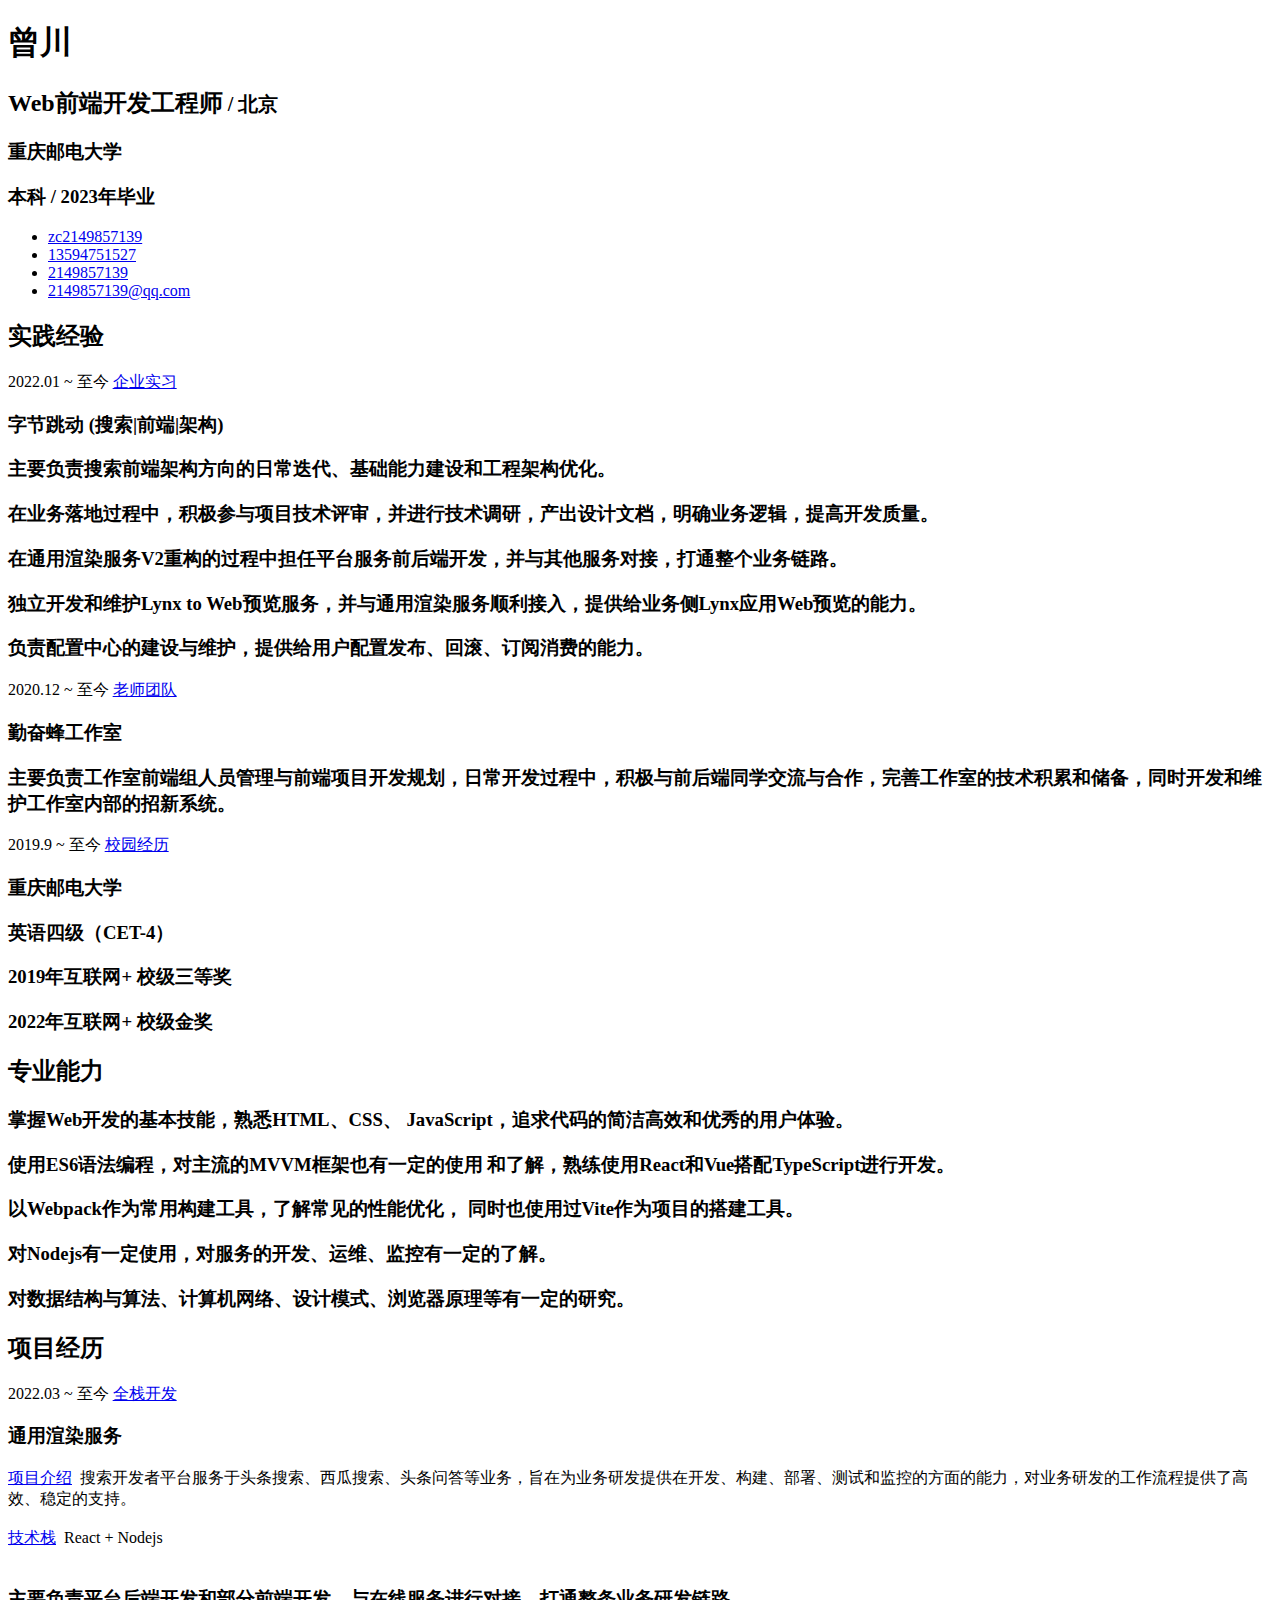
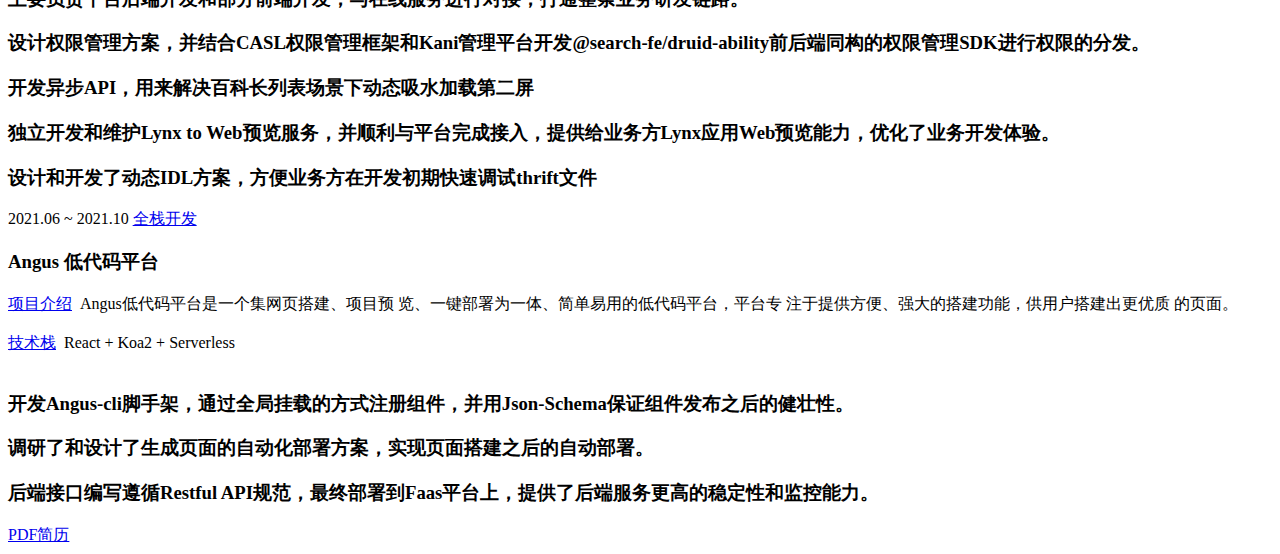
==== src/index.html @ 7294cf3a "init" ====
<!DOCTYPE html>
<html>

<head>
    <meta charset="utf-8">
    <meta http-equiv="X-UA-Compatible" content="IE=edge,chrome=1">
    <meta name="viewport" content="width=device-width, initial-scale=1">
    <title>简历 | 曾川</title>
</head>

<body>
    <div class="content">
        <header class="content-hd">
            <section class="title">
                <div class="name">
                    <h1>曾川</h1>
                </div>
                <div class="job">
                    <h2>Web前端开发工程师<small> / 北京</small></h2>
                </div>
            </section>
            <section class="info">
                <h3>重庆邮电大学</h3>
                <h3>本科 / 2023年毕业</h3>
            </section>
            <section class="contact">
                <ul>
                    <li><a href="2149857139@qq.com" target="_blank"><span
                                class="contact-link">zc2149857139</span><i class="iconfont icon-weixin"></i></a>
                    </li>
                    <li><a href="2149857139@qq.com" target="_blank"><span
                                class="contact-link">13594751527</span><i class="iconfont icon-dianhuatianchong
                                "></i></a>
                    </li>
                    <li><a href="tel:13594751527" target="_blank"><span class="contact-link">2149857139</span><i
                                class="iconfont icon-QQ"></i></a></li>
                    <li><a href="tel:13594751527" target="_blank"><span class="contact-link">2149857139@qq.com</span><i class="iconfont icon-weibiaoti554
                                "></i></a></li>
                </ul>
            </section>
        </header>
        <div class="content-bd">
            <div class="content-left">
                <section id="experience">
                    <header class="section-hd">
                        <span class="section-title-l"></span>
                        <h2 class="section-title">实践经验</h2>
                        <span class="section-title-r"></span>
                    </header>
                    <div class="section-bd">
                        <div class="item item-main">
                            <header class="item-hd">
                                <span class="item-time">2022.01 ~ 至今</span>
                                <a class="btn item-more" href="https://www.bytedance.com/zh" target="_blank"
                                    title="工作经历">企业实习</a>
                                <h3 class="item-name">字节跳动 (搜索|前端|架构)</h3>
                            </header>
                        </div>
                        <div class="item">
                            <header class="item-hd">
                                <h3 class="item-name"><i class="iconfont icon-dian">
                                    </i>主要负责搜索前端架构方向的日常迭代、基础能力建设和工程架构优化。</h3>
                            </header>
                            <header class="item-hd">
                                <h3 class="item-name"><i class="iconfont icon-dian">
                                    </i>在业务落地过程中，积极参与项目技术评审，并进⾏技术调研，产出设计⽂档，明确业务逻辑，提⾼开发质量。</h3>
                            </header>
                            <header class="item-hd">
                                <h3 class="item-name"><i class="iconfont icon-dian">
                                    </i>在通用渲染服务V2重构的过程中担任平台服务前后端开发，并与其他服务对接，打通整个业务链路。</h3>
                            </header>
                            <header class="item-hd">
                                <h3 class="item-name"><i class="iconfont icon-dian">
                                    </i>独立开发和维护Lynx to Web预览服务，并与通用渲染服务顺利接入，提供给业务侧Lynx应用Web预览的能力。</h3>
                            </header>
                            <header class="item-hd">
                                <h3 class="item-name"><i class="iconfont icon-dian">
                                    </i>负责配置中心的建设与维护，提供给用户配置发布、回滚、订阅消费的能力。</h3>
                            </header>
                            <div class="item-bd">
                                <p class="section-content"></p>
                            </div>
                        </div>
                        <div class="item item-main">
                            <header class="item-hd">
                                <span class="item-time">2020.12 ~ 至今</span>
                                <a class="btn item-more" href="https://www.bytedance.com/zh" target="_blank"
                                    title="工作经历">老师团队</a>
                                <h3 class="item-name">勤奋蜂工作室</h3>
                            </header>
                        </div>
                        <div class="item">
                            <header class="item-hd">
                                <h3 class="item-name"><i class="iconfont icon-dian">
                                    </i>主要负责工作室前端组人员管理与前端项目开发规划，日常开发过程中，积极与前后端同学交流与合作，完善工作室的技术积累和储备，同时开发和维护工作室内部的招新系统。
                                </h3>
                            </header>
                            <div class="item-bd">
                                <p class="section-content"></p>
                            </div>
                        </div>
                        <div class="item item-main">
                            <header class="item-hd">
                                <span class="item-time">2019.9 ~ 至今</span>
                                <a class="btn item-more" href="#" target="_blank" title="工作经历">校园经历</a>
                                <h3 class="item-name">重庆邮电大学</h3>
                            </header>
                        </div>
                        <div class="item">
                            <header class="item-hd">
                                <h3 class="item-name"><i class="iconfont icon-dian">
                                    </i>英语四级（CET-4）
                                </h3>
                            </header>
                            <header class="item-hd">
                                <h3 class="item-name"><i class="iconfont icon-dian">
                                    </i>2019年互联网+ 校级三等奖
                                </h3>
                            </header>
                            <header class="item-hd">
                                <h3 class="item-name"><i class="iconfont icon-dian">
                                    </i>2022年互联网+ 校级金奖
                                </h3>
                            </header>
                        </div>
                    </div>
                </section>
                <section id="practice">
                    <header class="section-hd">
                        <span class="section-title-l"></span>
                        <h2 class="section-title">专业能力</h2>
                        <span class="section-title-r"></span>
                    </header>
                    <div class="section-bd">
                        <div class="item">
                            <header class="item-hd">
                                <h3 class="item-name"><i class="iconfont icon-dian"></i> 掌握Web开发的基本技能，熟悉HTML、CSS、
                                    JavaScript，追求代码的简洁高效和优秀的用户体验。</h3>
                            </header>
                        </div>
                        <div class="item">
                            <header class="item-hd">
                                <h3 class="item-name"><i class="iconfont icon-dian"></i> 使用ES6语法编程，对主流的MVVM框架也有一定的使用
                                    和了解，熟练使用React和Vue搭配TypeScript进行开发。</h3>
                            </header>
                        </div>
                        <div class="item">
                            <header class="item-hd">
                                <h3 class="item-name"><i class="iconfont icon-dian"></i> 以Webpack作为常用构建工具，了解常见的性能优化，
                                    同时也使用过Vite作为项目的搭建工具。</h3>
                            </header>
                        </div>
                        <div class="item">
                            <header class="item-hd">
                                <h3 class="item-name"><i class="iconfont icon-dian"></i>对Nodejs有一定使用，对服务的开发、运维、监控有一定的了解。
                                </h3>
                            </header>
                        </div>

                        <div class="item">
                            <header class="item-hd">
                                <h3 class="item-name"><i class="iconfont icon-dian"></i>
                                    对数据结构与算法、计算机网络、设计模式、浏览器原理等有一定的研究。</h3>
                            </header>
                        </div>
                    </div>
                </section>
            </div>
            <div class="content-right">
                <section id="experience">
                    <header class="section-hd">
                        <span class="section-title-l"></span>
                        <h2 class="section-title">项目经历</h2>
                        <span class="section-title-r"></span>
                    </header>
                    <div class="section-bd">
                        <div class="item item-main">
                            <header class="item-hd">
                                <span class="item-time">2022.03 ~ 至今</span>
                                <a class="btn item-more" href="https://www.bytedance.com/zh" target="_blank"
                                    title="工作经历">全栈开发</a>
                                <h3 class="item-name">通用渲染服务</h3>
                            </header>
                        </div>
                    </div>
                    <div class="item item-main">
                        <a class="btn item-more" href="#" target="_blank"
                            title="工作经历">项目介绍</a>&nbsp;&nbsp;搜索开发者平台服务于头条搜索、西瓜搜索、头条问答等业务，旨在为业务研发提供在开发、构建、部署、测试和监控的方面的能力，对业务研发的工作流程提供了高效、稳定的支持。
                    </div>
                    <br>
                    <div class="item item-main">
                        <a class="btn item-more" href="#" target="_blank" title="工作经历">技术栈</a>&nbsp;&nbsp;React + Nodejs
                    </div>
                    <br>
                    <div class="item">
                        <header class="item-hd">
                            <h3 class="item-name"><i class="iconfont icon-dian">
                                </i>主要负责平台后端开发和部分前端开发，与在线服务进行对接，打通整条业务研发链路。</h3>
                        </header>
                        <header class="item-hd">
                            <h3 class="item-name"><i class="iconfont icon-dian">
                                </i>设计权限管理方案，并结合CASL权限管理框架和Kani管理平台开发@search-fe/druid-ability前后端同构的权限管理SDK进行权限的分发。</h3>
                        </header>
                        <header class="item-hd">
                            <h3 class="item-name"><i class="iconfont icon-dian">
                                </i>开发异步API，用来解决百科长列表场景下动态吸水加载第二屏</h3>
                        </header>
                        <header class="item-hd">
                            <h3 class="item-name"><i class="iconfont icon-dian">
                                </i>独立开发和维护Lynx to Web预览服务，并顺利与平台完成接入，提供给业务方Lynx应用Web预览能力，优化了业务开发体验。</h3>
                        </header>
                        <header class="item-hd">
                            <h3 class="item-name"><i class="iconfont icon-dian">
                                </i>设计和开发了动态IDL方案，方便业务方在开发初期快速调试thrift文件</h3>
                        </header>
                    </div>
            </div>
            </section>
            <section id="experience">
                <header class="section-hd">
                </header>
                <div class="section-bd">
                    <div class="item item-main">
                        <header class="item-hd">
                            <span class="item-time">2021.06 ~ 2021.10</span>
                            <a class="btn item-more" href="https://www.bytedance.com/zh" target="_blank"
                                title="工作经历">全栈开发</a>
                            <h3 class="item-name">Angus 低代码平台</h3>
                        </header>
                    </div>
                </div>
                <div class="item item-main">
                    <a class="btn item-more" href="#" target="_blank"
                        title="工作经历">项目介绍</a>&nbsp;&nbsp;Angus低代码平台是一个集网页搭建、项目预 览、一键部署为一体、简单易用的低代码平台，平台专
                    注于提供方便、强大的搭建功能，供用户搭建出更优质 的页面。
                </div>
                <br>
                <div class="item item-main">
                    <a class="btn item-more" href="#" target="_blank" title="工作经历">技术栈</a>&nbsp;&nbsp;React + Koa2 +
                    Serverless
                </div>
                <br>
                <div class="item">
                    <header class="item-hd">
                        <h3 class="item-name"><i class="iconfont icon-dian">
                            </i>开发Angus-cli脚手架，通过全局挂载的方式注册组件，并用Json-Schema保证组件发布之后的健壮性。</h3>
                    </header>
                    <header class="item-hd">
                        <h3 class="item-name"><i class="iconfont icon-dian">
                            </i>调研了和设计了生成页面的自动化部署方案，实现页面搭建之后的自动部署。</h3>
                    </header>
                    <header class="item-hd">
                        <h3 class="item-name"><i class="iconfont icon-dian">
                            </i>后端接口编写遵循Restful API规范，最终部署到Faas平台上，提供了后端服务更高的稳定性和监控能力。</h3>
                    </header>
                </div>
        </div>
        </section>
    </div>
    </div>
    </div>
    <a class="pdf" href="resume.pdf"><i class="iconfont icon-pdf"></i> PDF简历</a>
    <script src="//cdn.congm.in/tongji/congm.in.js"></script>
</body>

</html>
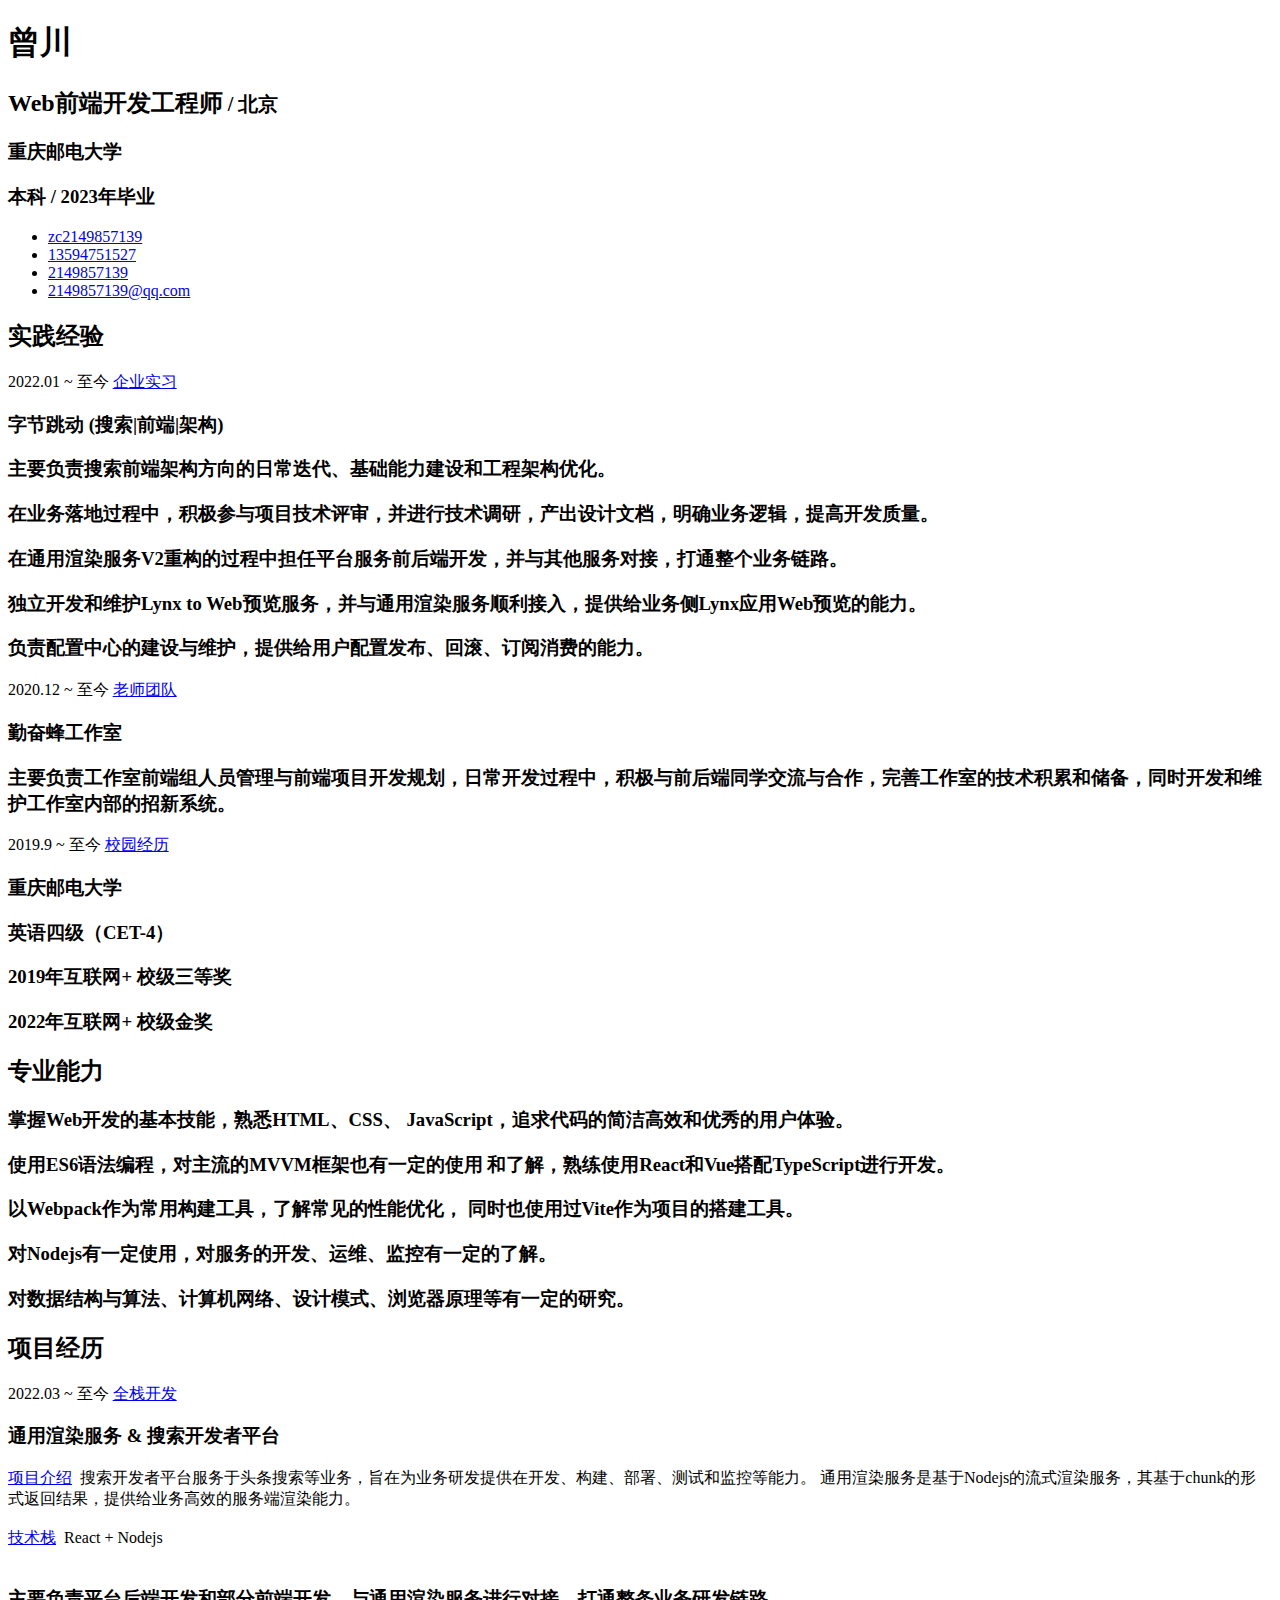
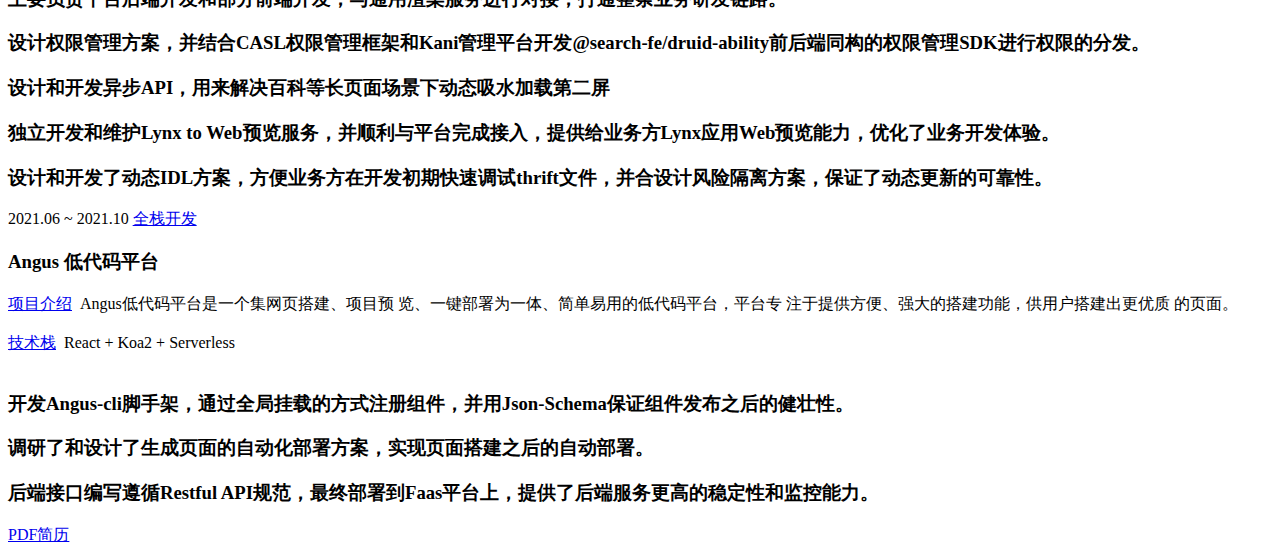
==== commit 569d7fae: "feat: delete readme and change project description" ====
--- a/src/index.html
+++ b/src/index.html
@@ -179,13 +179,14 @@
                                 <span class="item-time">2022.03 ~ 至今</span>
                                 <a class="btn item-more" href="https://www.bytedance.com/zh" target="_blank"
                                     title="工作经历">全栈开发</a>
-                                <h3 class="item-name">通用渲染服务</h3>
+                                <h3 class="item-name">通用渲染服务 & 搜索开发者平台</h3>
                             </header>
                         </div>
                     </div>
                     <div class="item item-main">
                         <a class="btn item-more" href="#" target="_blank"
-                            title="工作经历">项目介绍</a>&nbsp;&nbsp;搜索开发者平台服务于头条搜索、西瓜搜索、头条问答等业务，旨在为业务研发提供在开发、构建、部署、测试和监控的方面的能力，对业务研发的工作流程提供了高效、稳定的支持。
+                            title="工作经历">项目介绍</a>&nbsp;&nbsp;搜索开发者平台服务于头条搜索等业务，旨在为业务研发提供在开发、构建、部署、测试和监控等能力。
+                            通用渲染服务是基于Nodejs的流式渲染服务，其基于chunk的形式返回结果，提供给业务高效的服务端渲染能力。
                     </div>
                     <br>
                     <div class="item item-main">
@@ -195,7 +196,7 @@
                     <div class="item">
                         <header class="item-hd">
                             <h3 class="item-name"><i class="iconfont icon-dian">
-                                </i>主要负责平台后端开发和部分前端开发，与在线服务进行对接，打通整条业务研发链路。</h3>
+                                </i>主要负责平台后端开发和部分前端开发，与通用渲染服务进行对接，打通整条业务研发链路。</h3>
                         </header>
                         <header class="item-hd">
                             <h3 class="item-name"><i class="iconfont icon-dian">
@@ -203,7 +204,7 @@
                         </header>
                         <header class="item-hd">
                             <h3 class="item-name"><i class="iconfont icon-dian">
-                                </i>开发异步API，用来解决百科长列表场景下动态吸水加载第二屏</h3>
+                                </i>设计和开发异步API，用来解决百科等长页面场景下动态吸水加载第二屏</h3>
                         </header>
                         <header class="item-hd">
                             <h3 class="item-name"><i class="iconfont icon-dian">
@@ -211,7 +212,7 @@
                         </header>
                         <header class="item-hd">
                             <h3 class="item-name"><i class="iconfont icon-dian">
-                                </i>设计和开发了动态IDL方案，方便业务方在开发初期快速调试thrift文件</h3>
+                                </i>设计和开发了动态IDL方案，方便业务方在开发初期快速调试thrift文件，并合设计风险隔离方案，保证了动态更新的可靠性。</h3>
                         </header>
                     </div>
             </div>
